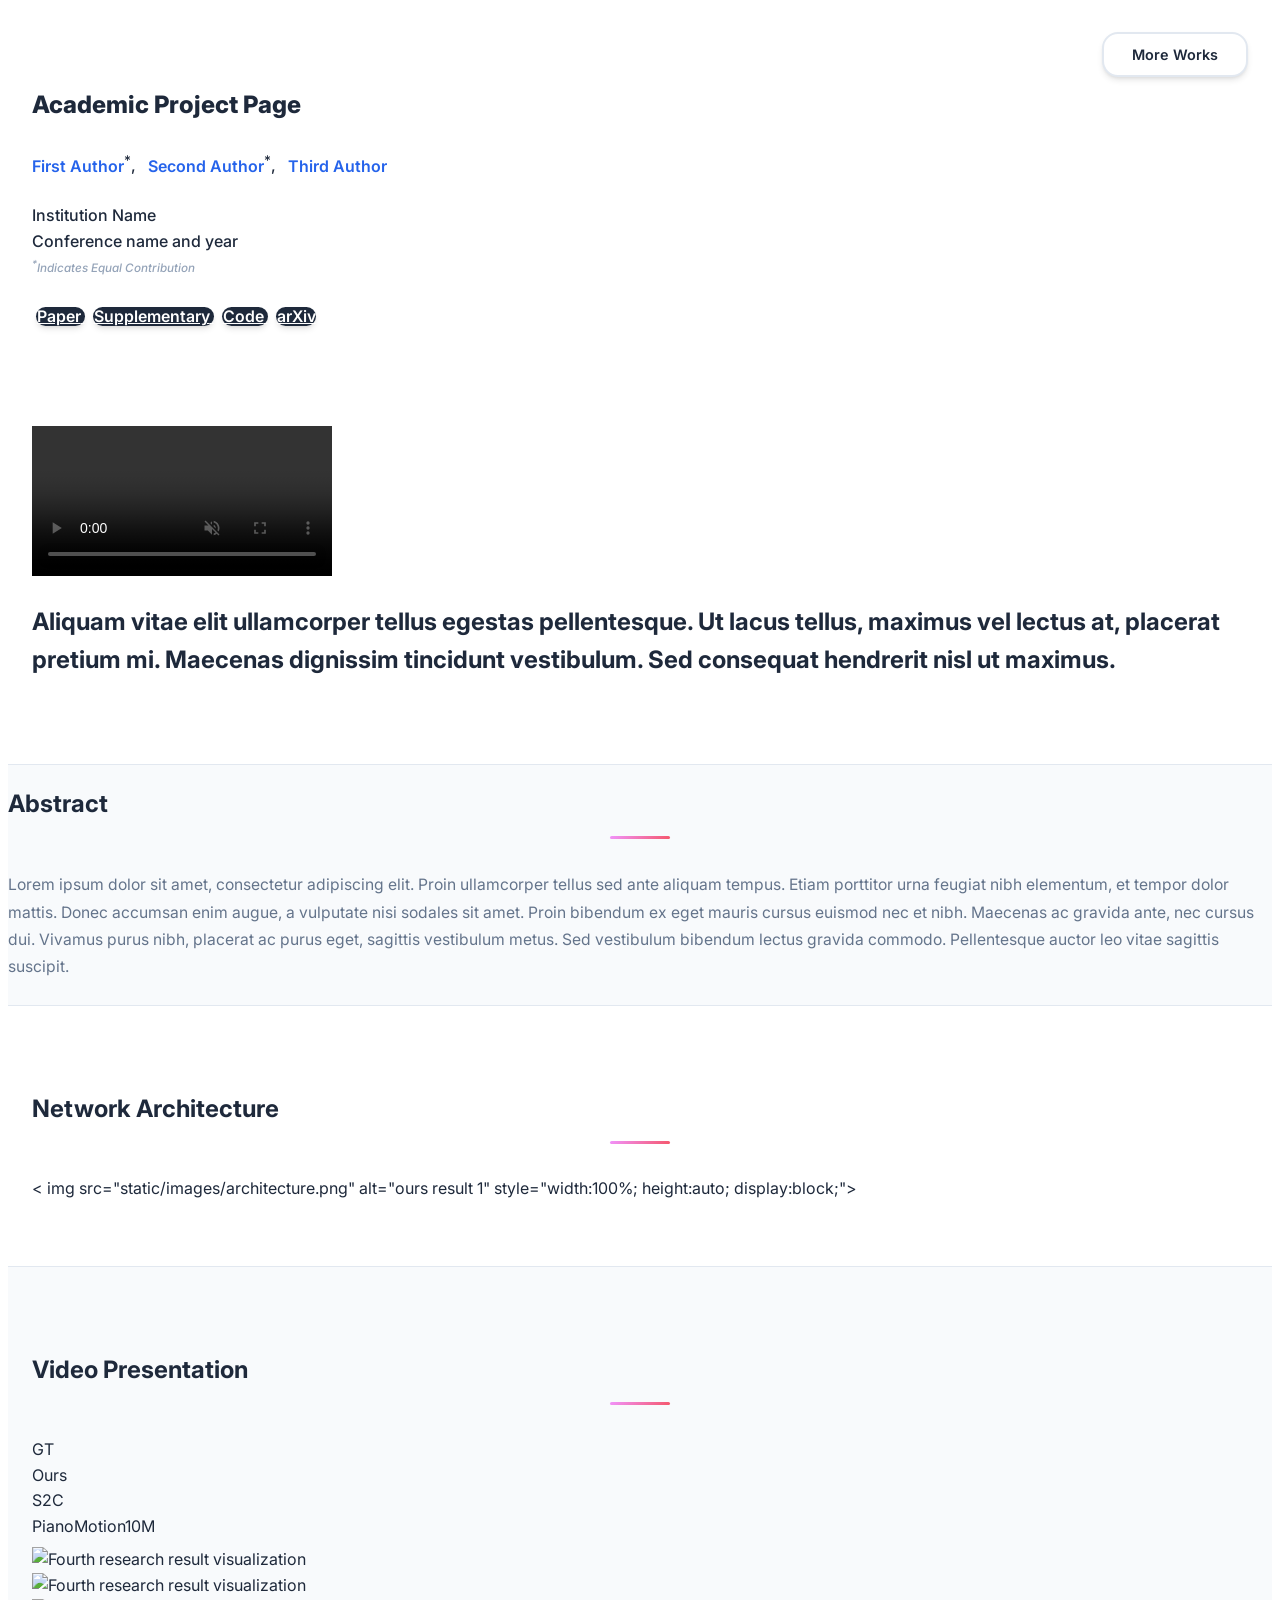
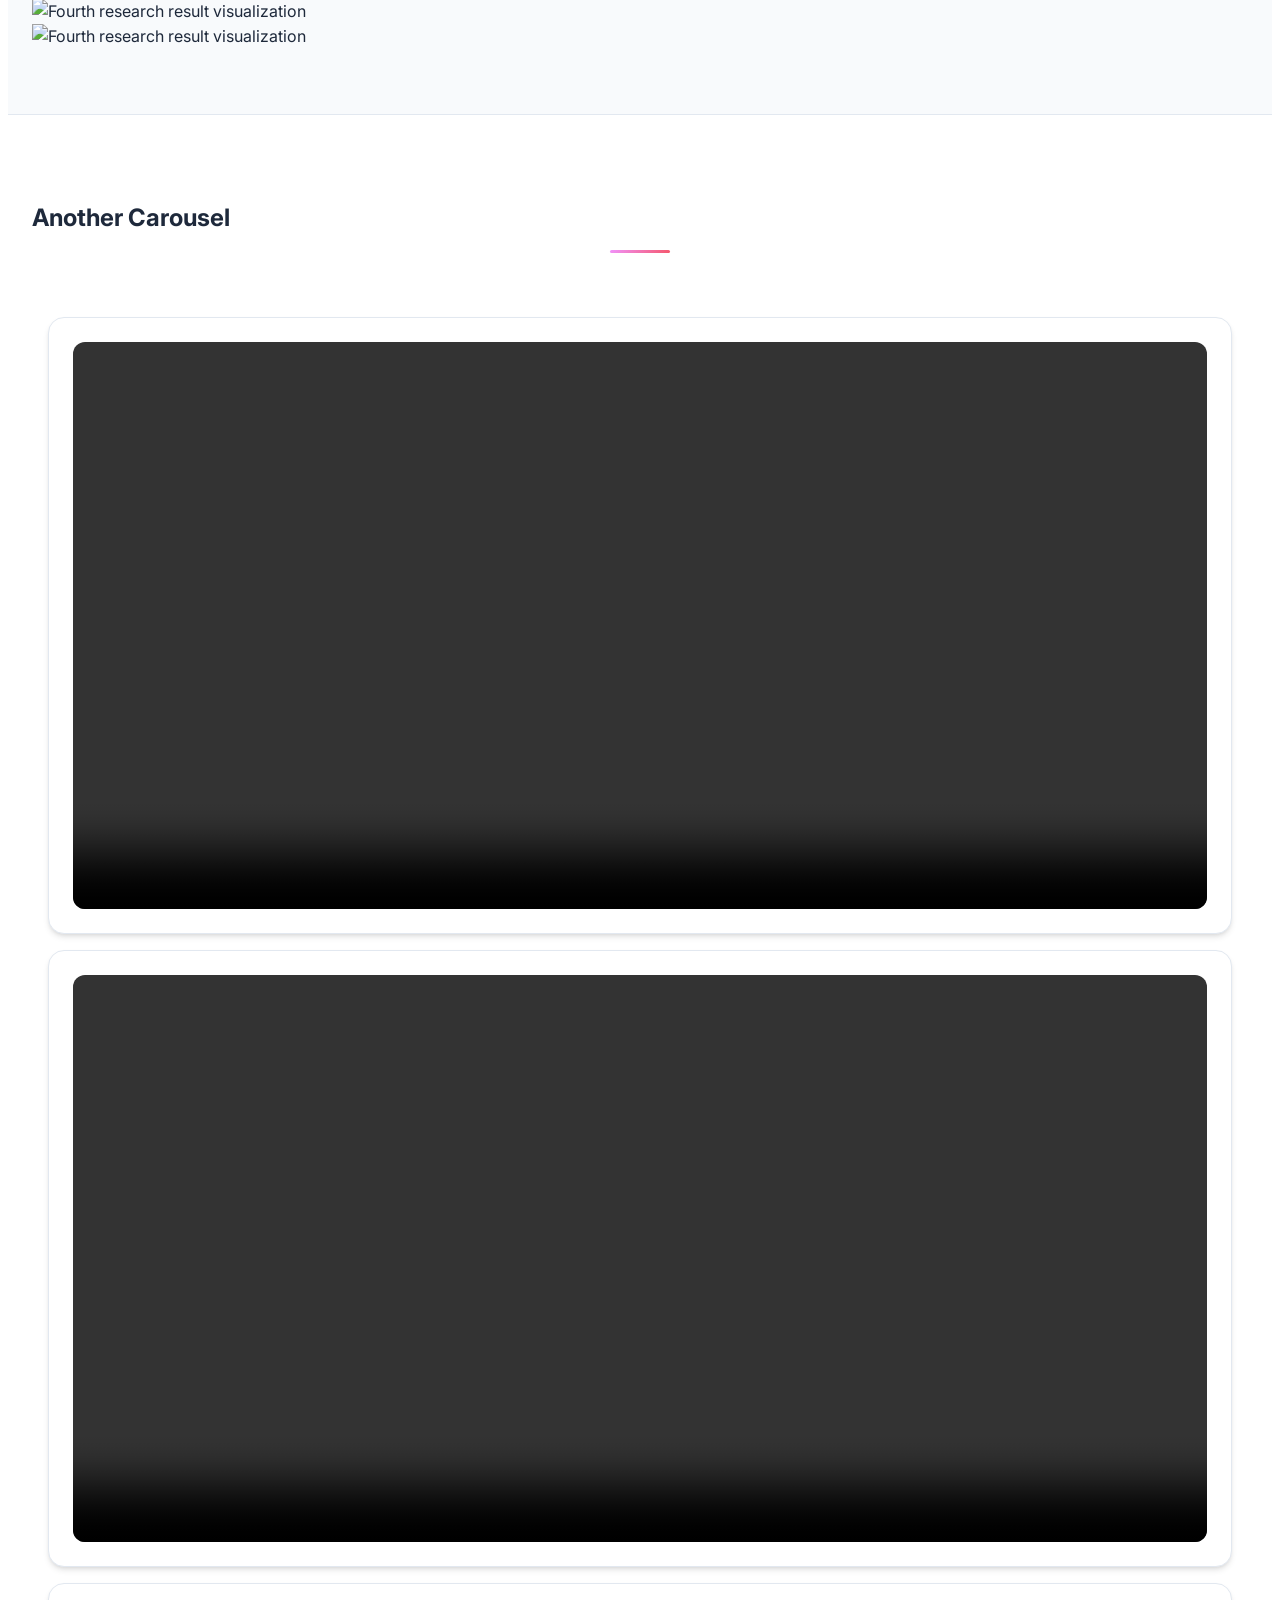
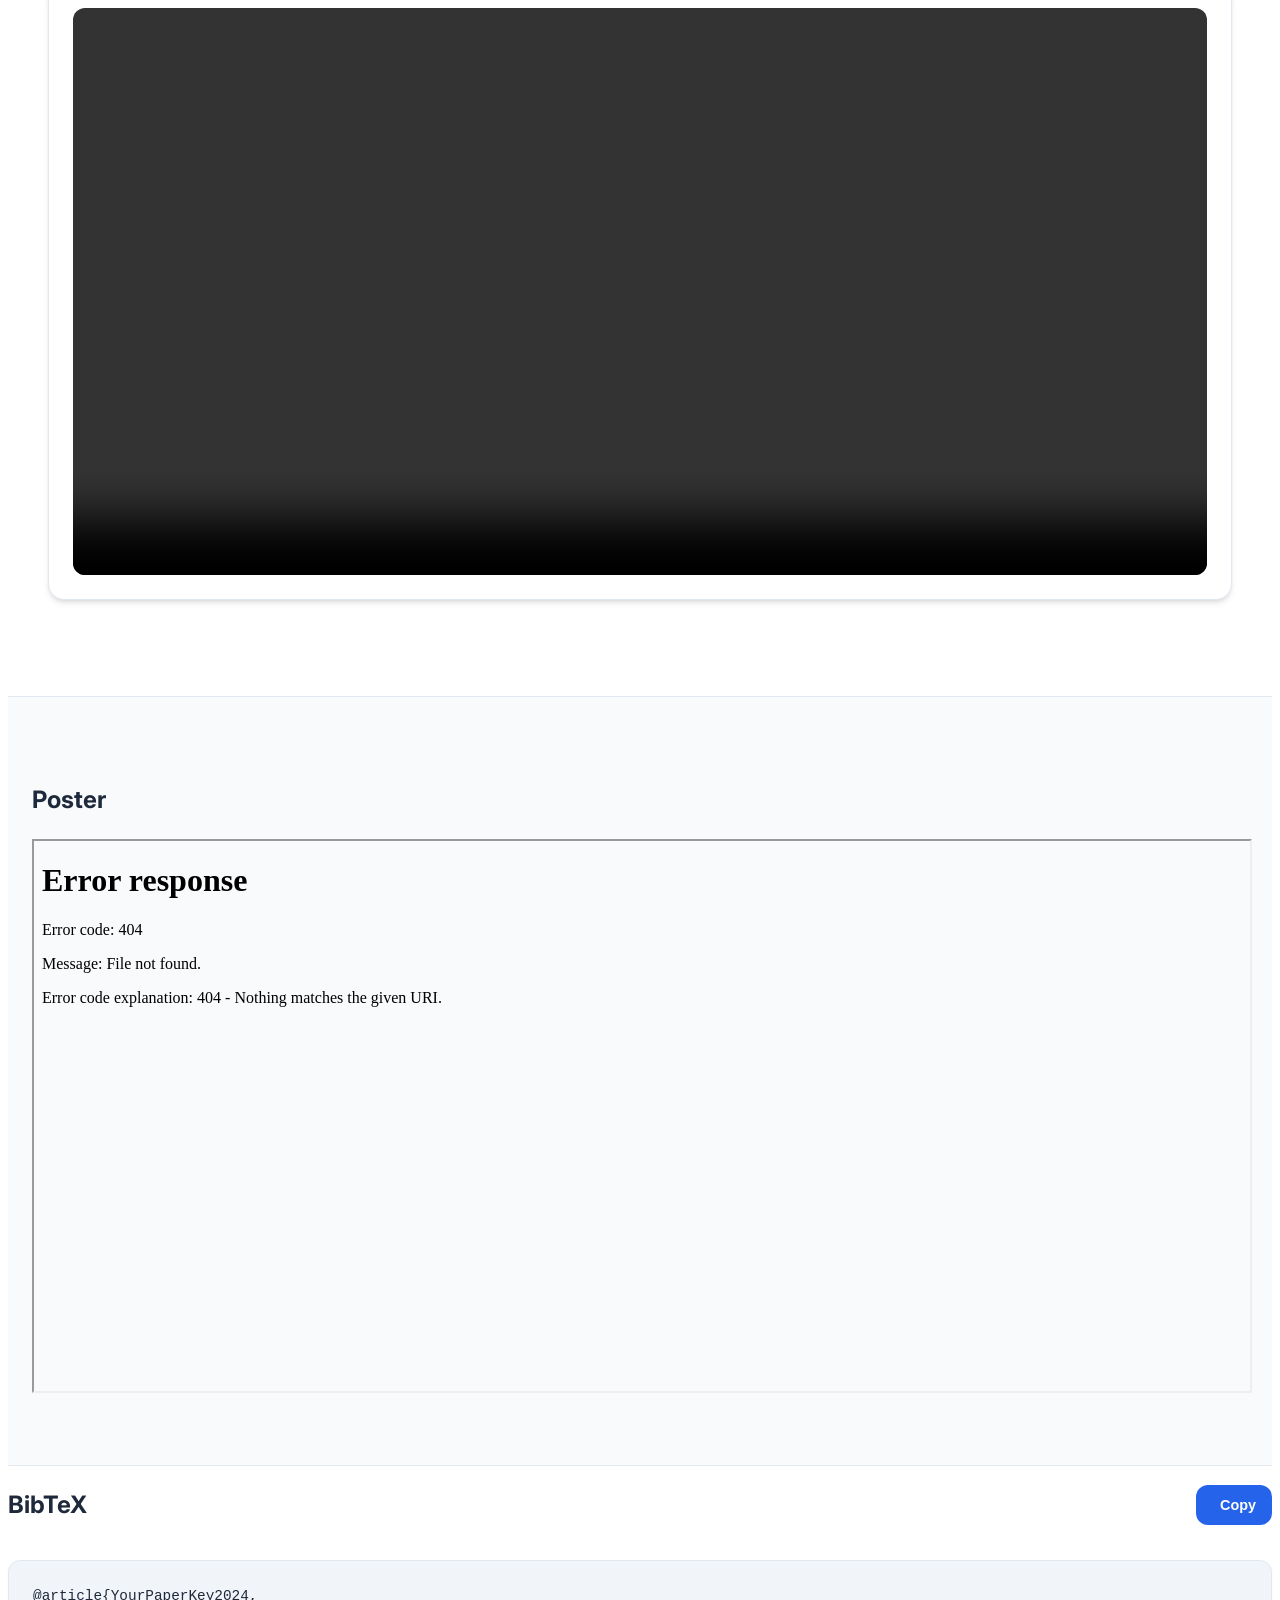
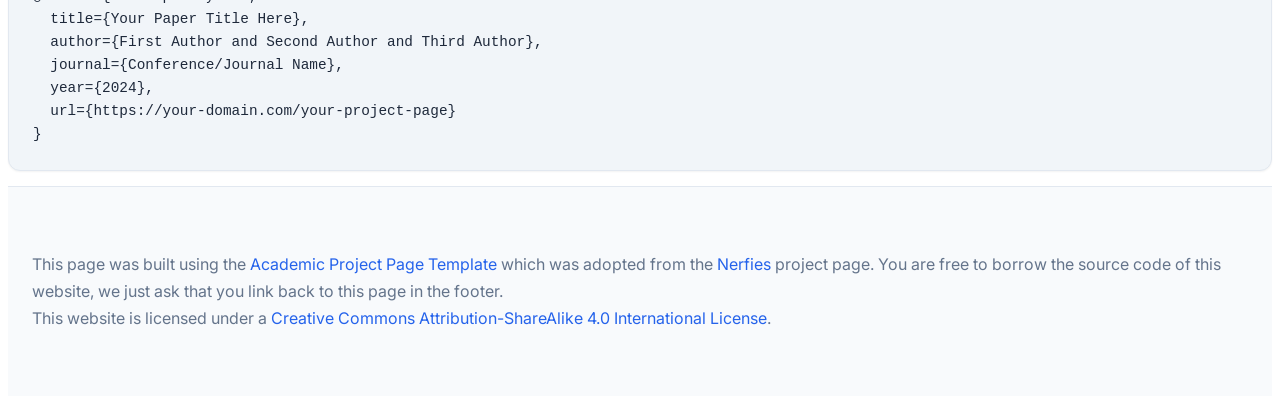
==== index copy.html @ cffd4f46 "first" ====
<!DOCTYPE html>
<html lang="en">
<head>
  <meta charset="utf-8">
  <meta name="viewport" content="width=device-width, initial-scale=1">
  
  <!-- Primary Meta Tags -->
  <!-- TODO: Replace with your paper title and author names -->
  <meta name="title" content="PAPER_TITLE - AUTHOR_NAMES">
  <!-- TODO: Write a compelling 150-160 character description of your research -->
  <meta name="description" content="BRIEF_DESCRIPTION_OF_YOUR_RESEARCH_CONTRIBUTION_AND_FINDINGS">
  <!-- TODO: Add 5-10 relevant keywords for your research area -->
  <meta name="keywords" content="KEYWORD1, KEYWORD2, KEYWORD3, machine learning, computer vision, AI">
  <!-- TODO: List all authors -->
  <meta name="author" content="FIRST_AUTHOR_NAME, SECOND_AUTHOR_NAME">
  <meta name="robots" content="index, follow">
  <meta name="language" content="English">
  
  <!-- Open Graph / Facebook -->
  <meta property="og:type" content="article">
  <!-- TODO: Replace with your institution or lab name -->
  <meta property="og:site_name" content="INSTITUTION_OR_LAB_NAME">
  <!-- TODO: Same as paper title above -->
  <meta property="og:title" content="PAPER_TITLE">
  <!-- TODO: Same as description above -->
  <meta property="og:description" content="BRIEF_DESCRIPTION_OF_YOUR_RESEARCH_CONTRIBUTION_AND_FINDINGS">
  <!-- TODO: Replace with your actual website URL -->
  <meta property="og:url" content="https://YOUR_DOMAIN.com/YOUR_PROJECT_PAGE">
  <!-- TODO: Create a 1200x630px preview image and update path -->
  <meta property="og:image" content="https://YOUR_DOMAIN.com/static/images/social_preview.png">
  <meta property="og:image:width" content="1200">
  <meta property="og:image:height" content="630">
  <meta property="og:image:alt" content="PAPER_TITLE - Research Preview">
  <meta property="article:published_time" content="2024-01-01T00:00:00.000Z">
  <meta property="article:author" content="FIRST_AUTHOR_NAME">
  <meta property="article:section" content="Research">
  <meta property="article:tag" content="KEYWORD1">
  <meta property="article:tag" content="KEYWORD2">

  <!-- Twitter -->
  <meta name="twitter:card" content="summary_large_image">
  <!-- TODO: Replace with your lab/institution Twitter handle -->
  <meta name="twitter:site" content="@YOUR_TWITTER_HANDLE">
  <!-- TODO: Replace with first author's Twitter handle -->
  <meta name="twitter:creator" content="@AUTHOR_TWITTER_HANDLE">
  <!-- TODO: Same as paper title above -->
  <meta name="twitter:title" content="PAPER_TITLE">
  <!-- TODO: Same as description above -->
  <meta name="twitter:description" content="BRIEF_DESCRIPTION_OF_YOUR_RESEARCH_CONTRIBUTION_AND_FINDINGS">
  <!-- TODO: Same as social preview image above -->
  <meta name="twitter:image" content="https://YOUR_DOMAIN.com/static/images/social_preview.png">
  <meta name="twitter:image:alt" content="PAPER_TITLE - Research Preview">

  <!-- Academic/Research Specific -->
  <meta name="citation_title" content="PAPER_TITLE">
  <meta name="citation_author" content="FIRST_AUTHOR_LAST, FIRST_AUTHOR_FIRST">
  <meta name="citation_author" content="SECOND_AUTHOR_LAST, SECOND_AUTHOR_FIRST">
  <meta name="citation_publication_date" content="2024">
  <meta name="citation_conference_title" content="CONFERENCE_NAME">
  <meta name="citation_pdf_url" content="https://YOUR_DOMAIN.com/static/pdfs/paper.pdf">
  
  <!-- Additional SEO -->
  <meta name="theme-color" content="#2563eb">
  <meta name="msapplication-TileColor" content="#2563eb">
  <meta name="apple-mobile-web-app-capable" content="yes">
  <meta name="apple-mobile-web-app-status-bar-style" content="default">
  
  <!-- Preconnect for performance -->
  <link rel="preconnect" href="https://fonts.googleapis.com">
  <link rel="preconnect" href="https://fonts.gstatic.com" crossorigin>
  <link rel="preconnect" href="https://ajax.googleapis.com">
  <link rel="preconnect" href="https://documentcloud.adobe.com">
  <link rel="preconnect" href="https://cdn.jsdelivr.net">


  <!-- TODO: Replace with your paper title and authors -->
  <title>PAPER_TITLE - AUTHOR_NAMES | Academic Research</title>
  
  <!-- Favicon and App Icons -->
  <link rel="icon" type="image/x-icon" href="static/images/favicon.ico">
  <link rel="apple-touch-icon" href="static/images/favicon.ico">
  
  <!-- Critical CSS - Load synchronously -->
  <link rel="stylesheet" href="static/css/bulma.min.css">
  <link rel="stylesheet" href="static/css/index.css">
  
  <!-- Non-critical CSS - Load asynchronously -->
  <link rel="preload" href="static/css/bulma-carousel.min.css" as="style" onload="this.onload=null;this.rel='stylesheet'">
  <link rel="preload" href="static/css/bulma-slider.min.css" as="style" onload="this.onload=null;this.rel='stylesheet'">
  <link rel="preload" href="static/css/fontawesome.all.min.css" as="style" onload="this.onload=null;this.rel='stylesheet'">
  <link rel="preload" href="https://cdn.jsdelivr.net/gh/jpswalsh/academicons@1/css/academicons.min.css" as="style" onload="this.onload=null;this.rel='stylesheet'">
  
  <!-- Fallback for browsers that don't support preload -->
  <noscript>
    <link rel="stylesheet" href="static/css/bulma-carousel.min.css">
    <link rel="stylesheet" href="static/css/bulma-slider.min.css">
    <link rel="stylesheet" href="static/css/fontawesome.all.min.css">
    <link rel="stylesheet" href="https://cdn.jsdelivr.net/gh/jpswalsh/academicons@1/css/academicons.min.css">
  </noscript>
  
  <!-- Fonts - Optimized loading -->
  <link href="https://fonts.googleapis.com/css2?family=Inter:wght@400;500;600;700;800&display=swap" rel="stylesheet">
  
  <!-- Defer non-critical JavaScript -->
  <script defer src="https://ajax.googleapis.com/ajax/libs/jquery/3.5.1/jquery.min.js"></script>
  <script defer src="https://documentcloud.adobe.com/view-sdk/main.js"></script>
  <script defer src="static/js/fontawesome.all.min.js"></script>
  <script defer src="static/js/bulma-carousel.min.js"></script>
  <script defer src="static/js/bulma-slider.min.js"></script>
  <script defer src="static/js/index.js"></script>
  
  <!-- Structured Data for Academic Papers -->
  <script type="application/ld+json">
  {
    "@context": "https://schema.org",
    "@type": "ScholarlyArticle",
    "headline": "PAPER_TITLE",
    "description": "BRIEF_DESCRIPTION_OF_YOUR_RESEARCH_CONTRIBUTION_AND_FINDINGS",
    "author": [
      {
        "@type": "Person",
        "name": "FIRST_AUTHOR_NAME",
        "affiliation": {
          "@type": "Organization",
          "name": "INSTITUTION_NAME"
        }
      },
      {
        "@type": "Person",
        "name": "SECOND_AUTHOR_NAME",
        "affiliation": {
          "@type": "Organization",
          "name": "INSTITUTION_NAME"
        }
      }
    ],
    "datePublished": "2024-01-01",
    "publisher": {
      "@type": "Organization",
      "name": "CONFERENCE_OR_JOURNAL_NAME"
    },
    "url": "https://YOUR_DOMAIN.com/YOUR_PROJECT_PAGE",
    "image": "https://YOUR_DOMAIN.com/static/images/social_preview.png",
    "keywords": ["KEYWORD1", "KEYWORD2", "KEYWORD3", "machine learning", "computer vision"],
    "abstract": "FULL_ABSTRACT_TEXT_HERE",
    "citation": "BIBTEX_CITATION_HERE",
    "isAccessibleForFree": true,
    "license": "https://creativecommons.org/licenses/by/4.0/",
    "mainEntity": {
      "@type": "WebPage",
      "@id": "https://YOUR_DOMAIN.com/YOUR_PROJECT_PAGE"
    },
    "about": [
      {
        "@type": "Thing",
        "name": "RESEARCH_AREA_1"
      },
      {
        "@type": "Thing", 
        "name": "RESEARCH_AREA_2"
      }
    ]
  }
  </script>
  
  <!-- Website/Organization Structured Data -->
  <script type="application/ld+json">
  {
    "@context": "https://schema.org",
    "@type": "Organization",
    "name": "INSTITUTION_OR_LAB_NAME",
    "url": "https://YOUR_INSTITUTION_WEBSITE.com",
    "logo": "https://YOUR_DOMAIN.com/static/images/favicon.ico",
    "sameAs": [
      "https://twitter.com/YOUR_TWITTER_HANDLE",
      "https://github.com/YOUR_GITHUB_USERNAME"
    ]
  }
  </script>
</head>
<body>


  <!-- Scroll to Top Button -->
  <button class="scroll-to-top" onclick="scrollToTop()" title="Scroll to top" aria-label="Scroll to top">
    <i class="fas fa-chevron-up"></i>
  </button>

  <!-- More Works Dropdown -->
  <div class="more-works-container">
    <button class="more-works-btn" onclick="toggleMoreWorks()" title="View More Works from Our Lab">
      <i class="fas fa-flask"></i>
      More Works
      <i class="fas fa-chevron-down dropdown-arrow"></i>
    </button>
    <div class="more-works-dropdown" id="moreWorksDropdown">
      <div class="dropdown-header">
        <h4>More Works from Our Lab</h4>
        <button class="close-btn" onclick="toggleMoreWorks()">
          <i class="fas fa-times"></i>
        </button>
      </div>
      <div class="works-list">
        <!-- TODO: Replace with your lab's related works -->
        <a href="https://arxiv.org/abs/PAPER_ID_1" class="work-item" target="_blank">
          <div class="work-info">
            <!-- TODO: Replace with actual paper title -->
            <h5>Paper Title 1</h5>
            <!-- TODO: Replace with brief description -->
            <p>Brief description of the work and its main contribution.</p>
            <!-- TODO: Replace with venue and year -->
            <span class="work-venue">Conference/Journal 2024</span>
          </div>
          <i class="fas fa-external-link-alt"></i>
        </a>
        <!-- TODO: Add more related works or remove extra items -->
        <a href="https://arxiv.org/abs/PAPER_ID_2" class="work-item" target="_blank">
          <div class="work-info">
            <h5>Paper Title 2</h5>
            <p>Brief description of the work and its main contribution.</p>
            <span class="work-venue">Conference/Journal 2023</span>
          </div>
          <i class="fas fa-external-link-alt"></i>
        </a>
        <a href="https://arxiv.org/abs/PAPER_ID_3" class="work-item" target="_blank">
          <div class="work-info">
            <h5>Paper Title 3</h5>
            <p>Brief description of the work and its main contribution.</p>
            <span class="work-venue">Conference/Journal 2023</span>
          </div>
          <i class="fas fa-external-link-alt"></i>
        </a>
      </div>
    </div>
  </div>

  <main id="main-content">
  <section class="hero">
    <div class="hero-body">
      <div class="container is-max-desktop">
        <div class="columns is-centered">
          <div class="column has-text-centered">
            <!-- TODO: Replace with your paper title -->
            <h1 class="title is-1 publication-title">Academic Project Page</h1>
            <div class="is-size-5 publication-authors">
              <!-- TODO: Replace with your paper authors and their personal links -->
              <span class="author-block">
                <a href="FIRST AUTHOR PERSONAL LINK" target="_blank">First Author</a><sup>*</sup>,</span>
                <span class="author-block">
                  <a href="SECOND AUTHOR PERSONAL LINK" target="_blank">Second Author</a><sup>*</sup>,</span>
                  <span class="author-block">
                    <a href="THIRD AUTHOR PERSONAL LINK" target="_blank">Third Author</a>
                  </span>
                  </div>

                  <div class="is-size-5 publication-authors">
                    <!-- TODO: Replace with your institution and conference/journal info -->
                    <span class="author-block">Institution Name<br>Conference name and year</span>
                    <!-- TODO: Remove this line if no equal contribution -->
                    <span class="eql-cntrb"><small><br><sup>*</sup>Indicates Equal Contribution</small></span>
                  </div>

                  <div class="column has-text-centered">
                    <div class="publication-links">
                         <!-- TODO: Update with your arXiv paper ID -->
                      <span class="link-block">
                        <a href="https://arxiv.org/pdf/<ARXIV PAPER ID>.pdf" target="_blank"
                        class="external-link button is-normal is-rounded is-dark">
                        <span class="icon">
                          <i class="fas fa-file-pdf"></i>
                        </span>
                        <span>Paper</span>
                      </a>
                    </span>

                    <!-- TODO: Add your supplementary material PDF or remove this section -->
                    <span class="link-block">
                      <a href="static/pdfs/supplementary_material.pdf" target="_blank"
                      class="external-link button is-normal is-rounded is-dark">
                      <span class="icon">
                        <i class="fas fa-file-pdf"></i>
                      </span>
                      <span>Supplementary</span>
                    </a>
                  </span>

                  <!-- TODO: Replace with your GitHub repository URL -->
                  <span class="link-block">
                    <a href="https://github.com/YOUR REPO HERE" target="_blank"
                    class="external-link button is-normal is-rounded is-dark">
                    <span class="icon">
                      <i class="fab fa-github"></i>
                    </span>
                    <span>Code</span>
                  </a>
                </span>

                <!-- TODO: Update with your arXiv paper ID -->
                <span class="link-block">
                  <a href="https://arxiv.org/abs/<ARXIV PAPER ID>" target="_blank"
                  class="external-link button is-normal is-rounded is-dark">
                  <span class="icon">
                    <i class="ai ai-arxiv"></i>
                  </span>
                  <span>arXiv</span>
                </a>
              </span>
            </div>
          </div>
        </div>
      </div>
    </div>
  </div>
</section>


<!-- Teaser video-->
<section class="hero teaser">
  <div class="container is-max-desktop">
    <div class="hero-body">
      <!-- TODO: Replace with your teaser video -->
      <video poster="" id="tree" autoplay controls muted loop height="100%" preload="metadata">
        <!-- TODO: Add your video file path here -->
        <source src="static/videos/banner_video.mp4" type="video/mp4">
      </video>
      <!-- TODO: Replace with your video description -->
      <h2 class="subtitle has-text-centered">
        Aliquam vitae elit ullamcorper tellus egestas pellentesque. Ut lacus tellus, maximus vel lectus at, placerat pretium mi. Maecenas dignissim tincidunt vestibulum. Sed consequat hendrerit nisl ut maximus. 
      </h2>
    </div>
  </div>
</section>
<!-- End teaser video -->

<!-- Paper abstract -->
<section class="section hero is-light">
  <div class="container is-max-desktop">
    <div class="columns is-centered has-text-centered">
      <div class="column is-four-fifths">
        <h2 class="title is-3">Abstract</h2>
        <div class="content has-text-justified">
          <!-- TODO: Replace with your paper abstract -->
          <p>
            Lorem ipsum dolor sit amet, consectetur adipiscing elit. Proin ullamcorper tellus sed ante aliquam tempus. Etiam porttitor urna feugiat nibh elementum, et tempor dolor mattis. Donec accumsan enim augue, a vulputate nisi sodales sit amet. Proin bibendum ex eget mauris cursus euismod nec et nibh. Maecenas ac gravida ante, nec cursus dui. Vivamus purus nibh, placerat ac purus eget, sagittis vestibulum metus. Sed vestibulum bibendum lectus gravida commodo. Pellentesque auctor leo vitae sagittis suscipit.
          </p>
        </div>
      </div>
    </div>
  </div>
</section>
<!-- End paper abstract -->

<section class="hero is-small">
  <div class="hero-body">
    <div class="container">
      <h2 class="title is-3">Network Architecture</h2>
      <!-- TODO: Replace with your teaser video -->
      < img src="static/images/architecture.png" alt="ours result 1" style="width:100%; height:auto; display:block;">
      <!-- TODO: Replace with your video description -->
    </div>
  </div>
</section>






<!-- Youtube video -->
<section class="hero is-small is-light">
  <div class="hero-body">
    <div class="container">
      <!-- Paper video. -->
      <h2 class="title is-3">Video Presentation</h2>
      <!-- 列标题行（位于视频网格上方） -->
      <div class="columns" style="margin-bottom: 0.5rem;">
        <div class="column is-3 has-text-centered has-text-weight-bold">GT</div>
        <div class="column is-3 has-text-centered has-text-weight-bold">Ours</div>
        <div class="column is-3 has-text-centered has-text-weight-bold">S2C</div>
        <div class="column is-3 has-text-centered has-text-weight-bold">PianoMotion10M</div>
      </div>

      <!-- 视频网格：is-multiline 允许换行，每个 column is-3 占据 25% 宽度 -->
      <div class="columns is-multiline">
        <!-- 第一行视频 -->
        <div class="column is-3">
          <div class="item">
            <img src="static/images/carousel4.jpg" alt="Fourth research result visualization" loading="lazy"/>
            </video>
          </div>
        </div>
        <div class="column is-3">
          <div class="item">
            <img src="static/images/carousel4.jpg" alt="Fourth research result visualization" loading="lazy"/>
          </div>
        </div>
        <div class="column is-3">
          <div class="item">
            <img src="static/images/carousel4.jpg" alt="Fourth research result visualization" loading="lazy"/>
          </div>
        </div>
        <div class="column is-3">
          <div class="item">
            <img src="static/images/carousel4.jpg" alt="Fourth research result visualization" loading="lazy"/>
          </div>
        </div>
    </div>
  </div>
</section>
<!-- End youtube video -->


<!-- Video carousel -->
<section class="hero is-small">
  <div class="hero-body">
    <div class="container">
      <h2 class="title is-3">Another Carousel</h2>
      <div id="results-carousel" class="carousel results-carousel">
        <div class="item item-video1">
          <!-- TODO: Add poster image for better preview -->
          <video poster="" id="video1" controls muted loop height="100%" preload="metadata">
            <!-- Your video file here -->
            <source src="static/videos/carousel1.mp4" type="video/mp4">
          </video>
        </div>
        <div class="item item-video2">
          <!-- TODO: Add poster image for better preview -->
          <video poster="" id="video2" controls muted loop height="100%" preload="metadata">
            <!-- Your video file here -->
            <source src="static/videos/carousel2.mp4" type="video/mp4">
          </video>
        </div>
        <div class="item item-video3">
          <!-- TODO: Add poster image for better preview -->
          <video poster="" id="video3" controls muted loop height="100%" preload="metadata">
            <!-- Your video file here -->
            <source src="static/videos/carousel3.mp4" type="video/mp4">
          </video>
        </div>
      </div>
    </div>
  </div>
</section>
<!-- End video carousel -->






<!-- Paper poster -->
<section class="hero is-small is-light">
  <div class="hero-body">
    <div class="container">
      <h2 class="title">Poster</h2>

      <!-- TODO: Replace with your poster PDF -->
      <iframe  src="static/pdfs/sample.pdf" width="100%" height="550">
          </iframe>
        
      </div>
    </div>
  </section>
<!--End paper poster -->



<!--BibTex citation -->
  <section class="section" id="BibTeX">
    <div class="container is-max-desktop content">
      <div class="bibtex-header">
        <h2 class="title">BibTeX</h2>
        <button class="copy-bibtex-btn" onclick="copyBibTeX()" title="Copy BibTeX to clipboard">
          <i class="fas fa-copy"></i>
          <span class="copy-text">Copy</span>
        </button>
      </div>
      <pre id="bibtex-code"><code>@article{YourPaperKey2024,
  title={Your Paper Title Here},
  author={First Author and Second Author and Third Author},
  journal={Conference/Journal Name},
  year={2024},
  url={https://your-domain.com/your-project-page}
}</code></pre>
    </div>
</section>
<!--End BibTex citation -->


  <footer class="footer">
  <div class="container">
    <div class="columns is-centered">
      <div class="column is-8">
        <div class="content">

          <p>
            This page was built using the <a href="https://github.com/eliahuhorwitz/Academic-project-page-template" target="_blank">Academic Project Page Template</a> which was adopted from the <a href="https://nerfies.github.io" target="_blank">Nerfies</a> project page.
            You are free to borrow the source code of this website, we just ask that you link back to this page in the footer. <br> This website is licensed under a <a rel="license"  href="http://creativecommons.org/licenses/by-sa/4.0/" target="_blank">Creative
            Commons Attribution-ShareAlike 4.0 International License</a>.
          </p>

        </div>
      </div>
    </div>
  </div>
</footer>

<!-- Statcounter tracking code -->
  
<!-- You can add a tracker to track page visits by creating an account at statcounter.com -->

    <!-- End of Statcounter Code -->

  </body>
  </html>
---- static/css/index.css ----
/* Modern CSS Variables for consistent theming */
:root {
  --primary-color: #2563eb;
  --primary-hover: #1d4ed8;
  --secondary-color: #64748b;
  --accent-color: #0ea5e9;
  --text-primary: #1e293b;
  --text-secondary: #64748b;
  --text-light: #94a3b8;
  --background-primary: #ffffff;
  --background-secondary: #f8fafc;
  --background-accent: #f1f5f9;
  --border-color: #e2e8f0;
  --shadow-sm: 0 1px 2px 0 rgb(0 0 0 / 0.05);
  --shadow-md: 0 4px 6px -1px rgb(0 0 0 / 0.1), 0 2px 4px -2px rgb(0 0 0 / 0.1);
  --shadow-lg: 0 10px 15px -3px rgb(0 0 0 / 0.1), 0 4px 6px -4px rgb(0 0 0 / 0.1);
  --shadow-xl: 0 20px 25px -5px rgb(0 0 0 / 0.1), 0 8px 10px -6px rgb(0 0 0 / 0.1);
  --gradient-primary: linear-gradient(135deg, #667eea 0%, #764ba2 100%);
  --gradient-accent: linear-gradient(135deg, #f093fb 0%, #f5576c 100%);
  --gradient-subtle: linear-gradient(135deg, #ffecd2 0%, #fcb69f 100%);
  --border-radius: 12px;
  --border-radius-lg: 16px;
  --transition: all 0.3s cubic-bezier(0.4, 0, 0.2, 1);
}

/* Smooth scrolling for better UX */
html {
  scroll-behavior: smooth;
}

body {
  font-family: 'Inter', 'Segoe UI', -apple-system, BlinkMacSystemFont, sans-serif;
  color: var(--text-primary);
  line-height: 1.6;
  font-size: 16px;
  background-color: var(--background-primary);
  -webkit-font-smoothing: antialiased;
  -moz-osx-font-smoothing: grayscale;
}


/* Modern Button Styles */
.button {
  border-radius: var(--border-radius) !important;
  font-weight: 600 !important;
  transition: var(--transition) !important;
  border: 2px solid transparent !important;
  position: relative;
  overflow: hidden;
}

.button.is-dark {
  background: var(--text-primary) !important;
  border: none !important;
  color: white !important;
  box-shadow: var(--shadow-md);
}

.button.is-dark:hover {
  transform: translateY(-2px);
  box-shadow: var(--shadow-lg);
  background: var(--primary-color) !important;
}

.button.is-dark:active {
  transform: translateY(0);
  box-shadow: var(--shadow-md);
}

.footer .icon-link {
    font-size: 25px;
    color: var(--text-secondary);
    transition: var(--transition);
}

.footer .icon-link:hover {
    color: var(--primary-color);
    transform: translateY(-2px);
}

.link-block a {
    margin: 8px 4px;
}

.dnerf {
  font-variant: small-caps;
}


/* Hero Section Modernization */
.hero {
  position: relative;
  overflow: hidden;
}

.hero.is-light {
  background: var(--background-secondary);
  border-top: 1px solid var(--border-color);
  border-bottom: 1px solid var(--border-color);
}

.hero-body {
  padding: 4rem 1.5rem;
}

.teaser .hero-body {
  padding-top: 2rem;
  padding-bottom: 4rem;
}

.teaser {
  font-family: 'Inter', sans-serif;
}


/* Publication Content Styling */
.publication-title {
    font-family: 'Inter', sans-serif !important;
    font-weight: 800 !important;
    color: var(--text-primary) !important;
    margin-bottom: 2rem !important;
    line-height: 1.1 !important;
}

.publication-banner {
  max-height: 70vh;
  border-radius: var(--border-radius-lg);
  overflow: hidden;
  box-shadow: var(--shadow-xl);
  margin: 2rem 0;
}

.publication-banner video {
  position: relative;
  left: auto;
  top: auto;
  transform: none;
  object-fit: cover;
  width: 100%;
  height: 100%;
  border-radius: var(--border-radius-lg);
}

.publication-header .hero-body {
  padding: 6rem 1.5rem 4rem;
}

.publication-authors {
    font-family: 'Inter', sans-serif !important;
    font-weight: 500;
    margin-bottom: 1.5rem;
}

.publication-venue {
    color: var(--text-secondary);
    width: fit-content;
    font-weight: 600;
    background: var(--background-accent);
    padding: 0.5rem 1rem;
    border-radius: var(--border-radius);
    margin-top: 1rem;
    display: inline-block;
}

.publication-awards {
    color: #ef4444;
    width: fit-content;
    font-weight: 700;
    background: linear-gradient(135deg, #fef2f2, #fee2e2);
    padding: 0.5rem 1rem;
    border-radius: var(--border-radius);
    border-left: 4px solid #ef4444;
    margin-top: 1rem;
}

.publication-authors a {
   color: var(--primary-color) !important;
   text-decoration: none;
   font-weight: 600;
   transition: var(--transition);
   position: relative;
}

.publication-authors a::after {
    content: '';
    position: absolute;
    width: 0;
    height: 2px;
    bottom: -2px;
    left: 0;
    background: var(--gradient-accent);
    transition: var(--transition);
}

.publication-authors a:hover::after {
    width: 100%;
}

.publication-authors a:hover {
    color: var(--primary-hover) !important;
}

.author-block {
  display: inline-block;
  margin-right: 0.5rem;
}

.publication-banner img {
  border-radius: var(--border-radius-lg);
  box-shadow: var(--shadow-lg);
  transition: var(--transition);
}

.publication-banner img:hover {
  transform: scale(1.02);
  box-shadow: var(--shadow-xl);
}

/* Modern Video and Carousel Styling */
.publication-video {
    position: relative;
    width: 100%;
    height: 0;
    padding-bottom: 56.25%;
    overflow: hidden;
    border-radius: var(--border-radius-lg) !important;
    box-shadow: var(--shadow-xl);
    transition: var(--transition);
}

.publication-video:hover {
    transform: translateY(-4px);
    box-shadow: var(--shadow-xl);
}

.publication-video iframe {
    position: absolute;
    top: 0;
    left: 0;
    width: 100%;
    height: 100%;
    border-radius: var(--border-radius-lg);
}

.publication-body img {
  border-radius: var(--border-radius);
  box-shadow: var(--shadow-md);
  transition: var(--transition);
}

.publication-body img:hover {
  transform: translateY(-2px);
  box-shadow: var(--shadow-lg);
}

.results-carousel {
  overflow: hidden;
  padding: 1rem 0;
}

.results-carousel .item {
  margin: 1rem;
  overflow: hidden;
  padding: 1.5rem;
  font-size: 0;
  background: var(--background-primary);
  border-radius: var(--border-radius-lg);
  box-shadow: var(--shadow-md);
  transition: var(--transition);
  border: 1px solid var(--border-color);
}

.results-carousel .item:hover {
  transform: translateY(-4px);
  box-shadow: var(--shadow-lg);
}

.results-carousel .item img,
.results-carousel video {
  margin: 0;
  border-radius: var(--border-radius);
  width: 100%;
  height: auto;
}

.results-carousel .subtitle {
  font-size: 1rem !important;
  color: var(--text-secondary);
  margin-top: 1rem;
  font-weight: 500;
}

/* Pagination and Misc Improvements */
.slider-pagination .slider-page {
  background: var(--primary-color);
  border-radius: 50%;
  transition: var(--transition);
}

.slider-pagination .slider-page.is-active {
  background: var(--primary-hover);
  transform: scale(1.2);
}

.eql-cntrb { 
  font-size: 0.875rem;
  color: var(--text-light);
  font-style: italic;
}

/* Section Titles */
.title.is-3 {
  font-family: 'Inter', sans-serif !important;
  font-weight: 700 !important;
  color: var(--text-primary);
  margin-bottom: 2rem !important;
  position: relative;
  padding-bottom: 1rem;
}

.title.is-3::after {
  content: '';
  position: absolute;
  bottom: 0;
  left: 50%;
  transform: translateX(-50%);
  width: 60px;
  height: 3px;
  background: var(--gradient-accent);
  border-radius: 2px;
}

/* Content Improvements */
.content.has-text-justified {
  font-size: 1.1rem;
  line-height: 1.8;
  color: var(--text-secondary);
}

.content.has-text-justified p {
  margin-bottom: 1.5rem;
}

/* Abstract typography tuning */
.section.hero.is-light .content.has-text-justified {
  font-size: 0.98rem;
  line-height: 1.75;
}

/* Footer Improvements */
.footer {
  background: var(--background-secondary);
  border-top: 1px solid var(--border-color);
  padding: 3rem 1.5rem;
}

.footer .content {
  color: var(--text-secondary);
  line-height: 1.7;
}

.footer a {
  color: var(--primary-color);
  text-decoration: none;
  transition: var(--transition);
}

.footer a:hover {
  color: var(--primary-hover);
  text-decoration: underline;
}

/* BibTeX Styling */
pre {
  background: var(--background-accent) !important;
  border: 1px solid var(--border-color) !important;
  border-radius: var(--border-radius) !important;
  padding: 1.5rem !important;
  font-size: 0.9rem !important;
  overflow-x: auto;
  box-shadow: var(--shadow-sm);
}

code {
  background: var(--background-accent) !important;
  color: var(--text-primary) !important;
  font-family: 'SF Mono', 'Monaco', 'Cascadia Code', 'Roboto Mono', monospace !important;
}

/* BibTeX Section Improvements */
.bibtex-header {
  display: flex;
  justify-content: space-between;
  align-items: center;
  margin-bottom: 1rem;
}

.copy-bibtex-btn {
  background: var(--primary-color);
  color: white;
  border: none;
  border-radius: var(--border-radius);
  padding: 0.75rem 1rem;
  font-size: 0.9rem;
  font-weight: 600;
  cursor: pointer;
  transition: var(--transition);
  display: inline-flex;
  align-items: center;
  gap: 0.5rem;
}

.copy-bibtex-btn:hover {
  background: var(--primary-hover);
  transform: translateY(-2px);
  box-shadow: var(--shadow-md);
}

.copy-bibtex-btn.copied {
  background: #10b981;
}

.copy-bibtex-btn.copied .copy-text::after {
  content: "ied!";
}

/* Scroll to Top Button */
.scroll-to-top {
  position: fixed;
  bottom: 2rem;
  right: 2rem;
  width: 50px;
  height: 50px;
  background: var(--primary-color);
  color: white;
  border: none;
  border-radius: 50%;
  cursor: pointer;
  opacity: 0;
  visibility: hidden;
  transition: var(--transition);
  z-index: 999;
  display: flex;
  align-items: center;
  justify-content: center;
  font-size: 1.2rem;
  box-shadow: var(--shadow-lg);
}

.scroll-to-top:hover {
  background: var(--primary-hover);
  transform: translateY(-3px);
  box-shadow: var(--shadow-xl);
}

.scroll-to-top.visible {
  opacity: 1;
  visibility: visible;
}


/* More Works Dropdown */
.more-works-container {
  position: fixed;
  top: 2rem;
  right: 2rem;
  z-index: 1000;
}

.more-works-btn {
  background: var(--background-primary);
  color: var(--text-primary);
  border: 2px solid var(--border-color);
  border-radius: var(--border-radius-lg);
  padding: 0.75rem 1.25rem;
  font-weight: 600;
  font-size: 0.9rem;
  box-shadow: var(--shadow-md);
  transition: var(--transition);
  cursor: pointer;
  text-decoration: none;
  display: inline-flex;
  align-items: center;
  gap: 0.5rem;
  font-family: 'Inter', sans-serif;
}

.more-works-btn:hover {
  transform: translateY(-2px);
  box-shadow: var(--shadow-lg);
  background: var(--background-secondary);
  border-color: var(--primary-color);
}

.more-works-btn .dropdown-arrow {
  transition: var(--transition);
  font-size: 0.8rem;
}

.more-works-btn.active .dropdown-arrow {
  transform: rotate(180deg);
}

.more-works-dropdown {
  position: absolute;
  top: calc(100% + 0.5rem);
  right: 0;
  width: 400px;
  max-width: 90vw;
  background: var(--background-primary);
  border: 1px solid var(--border-color);
  border-radius: var(--border-radius-lg);
  box-shadow: var(--shadow-xl);
  opacity: 0;
  visibility: hidden;
  transform: translateY(-10px);
  transition: var(--transition);
  max-height: 70vh;
  overflow-y: auto;
}

.more-works-dropdown.show {
  opacity: 1;
  visibility: visible;
  transform: translateY(0);
}

.dropdown-header {
  display: flex;
  justify-content: space-between;
  align-items: center;
  padding: 1.5rem 1.5rem 1rem;
  border-bottom: 1px solid var(--border-color);
}

.dropdown-header h4 {
  margin: 0;
  font-size: 1.1rem;
  font-weight: 700;
  color: var(--text-primary);
}

.close-btn {
  background: none;
  border: none;
  color: var(--text-secondary);
  cursor: pointer;
  padding: 0.5rem;
  border-radius: var(--border-radius);
  transition: var(--transition);
}

.close-btn:hover {
  background: var(--background-accent);
  color: var(--text-primary);
}

.works-list {
  padding: 1rem;
}

.work-item {
  display: flex;
  align-items: flex-start;
  justify-content: space-between;
  padding: 1rem;
  border-radius: var(--border-radius);
  text-decoration: none;
  color: inherit;
  transition: var(--transition);
  margin-bottom: 0.5rem;
}

.work-item:hover {
  background: var(--background-accent);
  transform: translateX(4px);
}

.work-info h5 {
  margin: 0 0 0.5rem 0;
  font-size: 1rem;
  font-weight: 500;
  color: var(--text-primary);
}

.work-info p {
  margin: 0 0 0.5rem 0;
  font-size: 0.9rem;
  color: var(--text-secondary);
  line-height: 1.4;
}

.work-venue {
  font-size: 0.8rem;
  color: var(--text-light);
  font-style: italic;
}

.work-item .fas {
  color: var(--text-light);
  font-size: 0.9rem;
  margin-top: 0.2rem;
  flex-shrink: 0;
}


/* Mobile Responsive Improvements */
@media screen and (max-width: 768px) {
  .hero-body {
    padding: 2rem 1rem;
  }
  
  .publication-header .hero-body {
    padding: 3rem 1rem 2rem;
  }
  
  .publication-title {
    font-size: 2.5rem !important;
    line-height: 1.2 !important;
    margin-bottom: 1.5rem !important;
  }
  
  .publication-authors {
    font-size: 1rem !important;
  }
  
  .button {
    margin: 0.25rem !important;
    font-size: 0.875rem !important;
    padding: 0.75rem 1rem !important;
  }
  
  .more-works-container {
    bottom: 2rem;
    right: 1rem;
    top: auto;
  }
  
  .more-works-btn {
    padding: 0.6rem 1rem;
    font-size: 0.8rem;
  }
  
  .more-works-dropdown {
    width: calc(100vw - 2rem);
    right: -1rem;
    bottom: calc(100% + 0.5rem);
    top: auto;
  }
  
  .results-carousel .item {
    margin: 0.5rem;
    padding: 1rem;
  }
  
  .teaser .hero-body {
    padding: 1rem;
  }
  
  .content.has-text-justified {
    font-size: 1rem;
  }

  .section.hero.is-light .content.has-text-justified {
    font-size: 0.92rem;
    line-height: 1.7;
  }
}

@media screen and (max-width: 480px) {
  .publication-title {
    font-size: 2rem !important;
  }
  
  .hero-body {
    padding: 1.5rem 0.75rem;
  }
  
  .more-works-container {
    position: fixed;
    bottom: 2rem;
    right: 1rem;
    z-index: 1000;
  }
  
  .more-works-btn {
    padding: 0.5rem 0.75rem;
    font-size: 0.75rem;
  }
  
  .more-works-dropdown {
    position: absolute;
    bottom: calc(100% + 0.5rem);
    right: 0;
    width: calc(100vw - 2rem);
    max-width: 90vw;
  }
  
  .link-block {
    display: block;
    margin-bottom: 0.5rem;
  }
  
  .button {
    width: 100%;
    justify-content: center;
  }
}

/* Tablet Responsive */
@media screen and (min-width: 769px) and (max-width: 1024px) {
  .hero-body {
    padding: 3rem 2rem;
  }
  
  .publication-header .hero-body {
    padding: 4rem 2rem 3rem;
  }
}

/* Animation for page load */
@keyframes fadeInUp {
  from {
    opacity: 0;
    transform: translateY(30px);
  }
  to {
    opacity: 1;
    transform: translateY(0);
  }
}

.hero, .section {
  animation: fadeInUp 0.6s ease-out;
}

/* Improved focus states for accessibility */
.button:focus,
.related-works-btn:focus,
a:focus {
  outline: 2px solid var(--primary-color);
  outline-offset: 2px;
}


/* ===== Image Comparison Slider ===== */
.comparison-slider {
  position: relative;
  width: 100%;
  overflow: hidden;
  border-radius: var(--border-radius);
  box-shadow: var(--shadow-md);
  cursor: ew-resize;
  user-select: none;
  -webkit-user-select: none;
}

.comparison-slider img {
  display: block;
  width: 100%;
  height: auto;
  pointer-events: none;
}

.comparison-slider .comp-img-bottom {
  position: relative;
  z-index: 1;
}

.comparison-slider .comp-img-top-wrapper {
  position: absolute;
  top: 0;
  left: 0;
  width: 100%;
  height: 100%;
  z-index: 2;
  clip-path: inset(0 50% 0 0);
}

.comparison-slider .comp-img-top-wrapper img {
  display: block;
  width: 100%;
  height: auto;
  pointer-events: none;
}

.comparison-slider .comp-divider {
  position: absolute;
  top: 0;
  left: 50%;
  width: 3px;
  height: 100%;
  background: white;
  z-index: 3;
  transform: translateX(-50%);
  box-shadow: 0 0 6px rgba(0,0,0,0.4);
}

.comparison-slider .comp-handle {
  position: absolute;
  top: 50%;
  left: 50%;
  width: 40px;
  height: 40px;
  background: white;
  border-radius: 50%;
  z-index: 4;
  transform: translate(-50%, -50%);
  box-shadow: 0 2px 8px rgba(0,0,0,0.3);
  display: flex;
  align-items: center;
  justify-content: center;
  gap: 2px;
}

.comparison-slider .comp-handle::before,
.comparison-slider .comp-handle::after {
  content: '';
  width: 0;
  height: 0;
  border-style: solid;
}

.comparison-slider .comp-handle::before {
  border-width: 6px 8px 6px 0;
  border-color: transparent var(--text-secondary) transparent transparent;
}

.comparison-slider .comp-handle::after {
  border-width: 6px 0 6px 8px;
  border-color: transparent transparent transparent var(--text-secondary);
}

.comparison-slider .comp-label {
  position: absolute;
  bottom: 12px;
  padding: 4px 12px;
  background: rgba(0,0,0,0.6);
  color: white;
  font-size: 0.8rem;
  font-weight: 600;
  border-radius: 4px;
  z-index: 5;
  pointer-events: none;
  white-space: nowrap;
}

.comparison-slider .comp-label-left {
  left: 12px;
}

.comparison-slider .comp-label-right {
  right: 12px;
}

/* Application 3x3 Grid */
.app-grid {
  display: grid;
  grid-template-columns: repeat(3, 1fr);
  gap: 1rem;
  margin-top: 1rem;
}

.app-grid-item {
  text-align: center;
}

.app-grid-item h5 {
  font-family: 'Inter', sans-serif;
  font-weight: 600;
  font-size: 0.8rem;
  color: var(--text-primary);
  margin-bottom: 0.4rem;
}

@media screen and (max-width: 768px) {
  .app-grid {
    grid-template-columns: repeat(2, 1fr);
    gap: 1rem;
  }

  .comparison-slider .comp-handle {
    width: 30px;
    height: 30px;
  }

  .comparison-slider .comp-label {
    font-size: 0.7rem;
    padding: 3px 8px;
  }

  .app-grid-item h5 {
    font-size: 0.75rem;
  }
}

@media screen and (max-width: 480px) {
  .app-grid {
    grid-template-columns: 1fr;
  }
}

/* Print styles */
@media print {
  .more-works-container {
    display: none;
  }
  
  .hero, .section {
    animation: none;
  }
  
  .button {
    background: transparent !important;
    color: var(--text-primary) !important;
    box-shadow: none !important;
  }
}
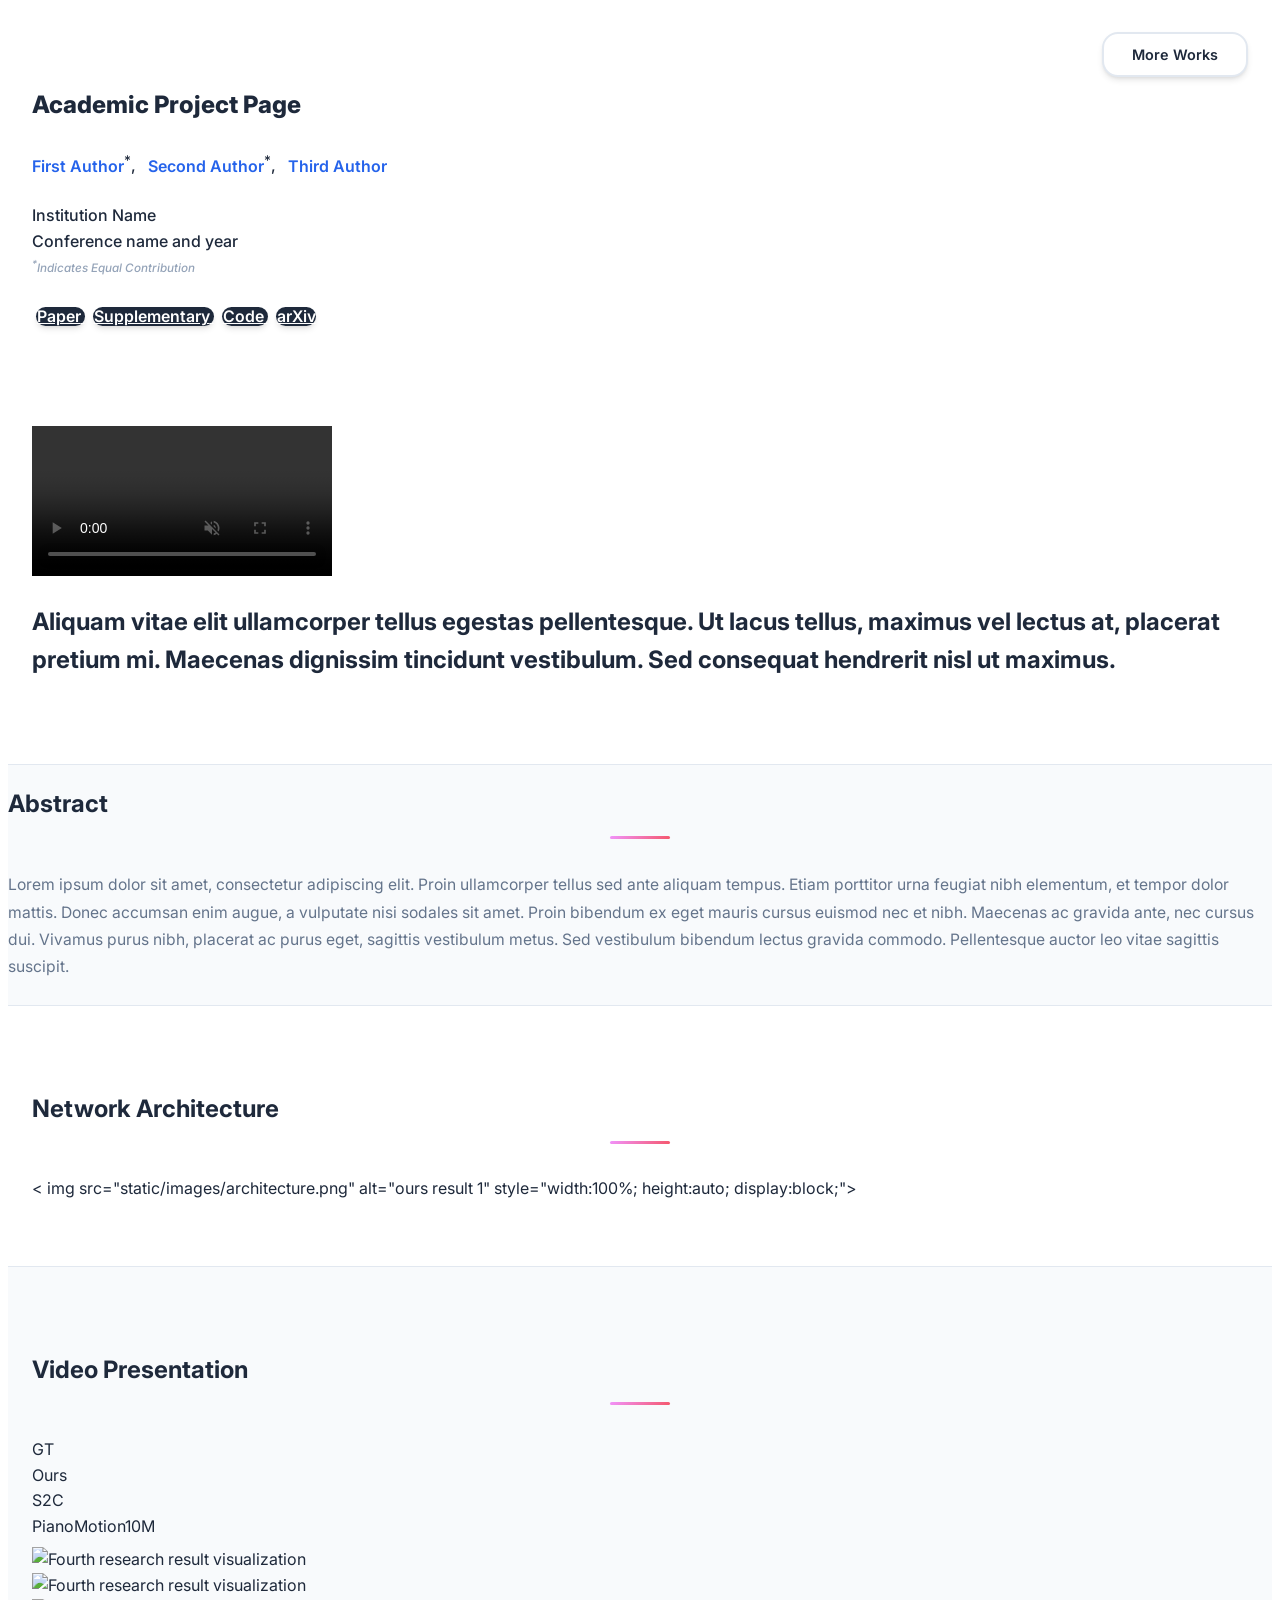
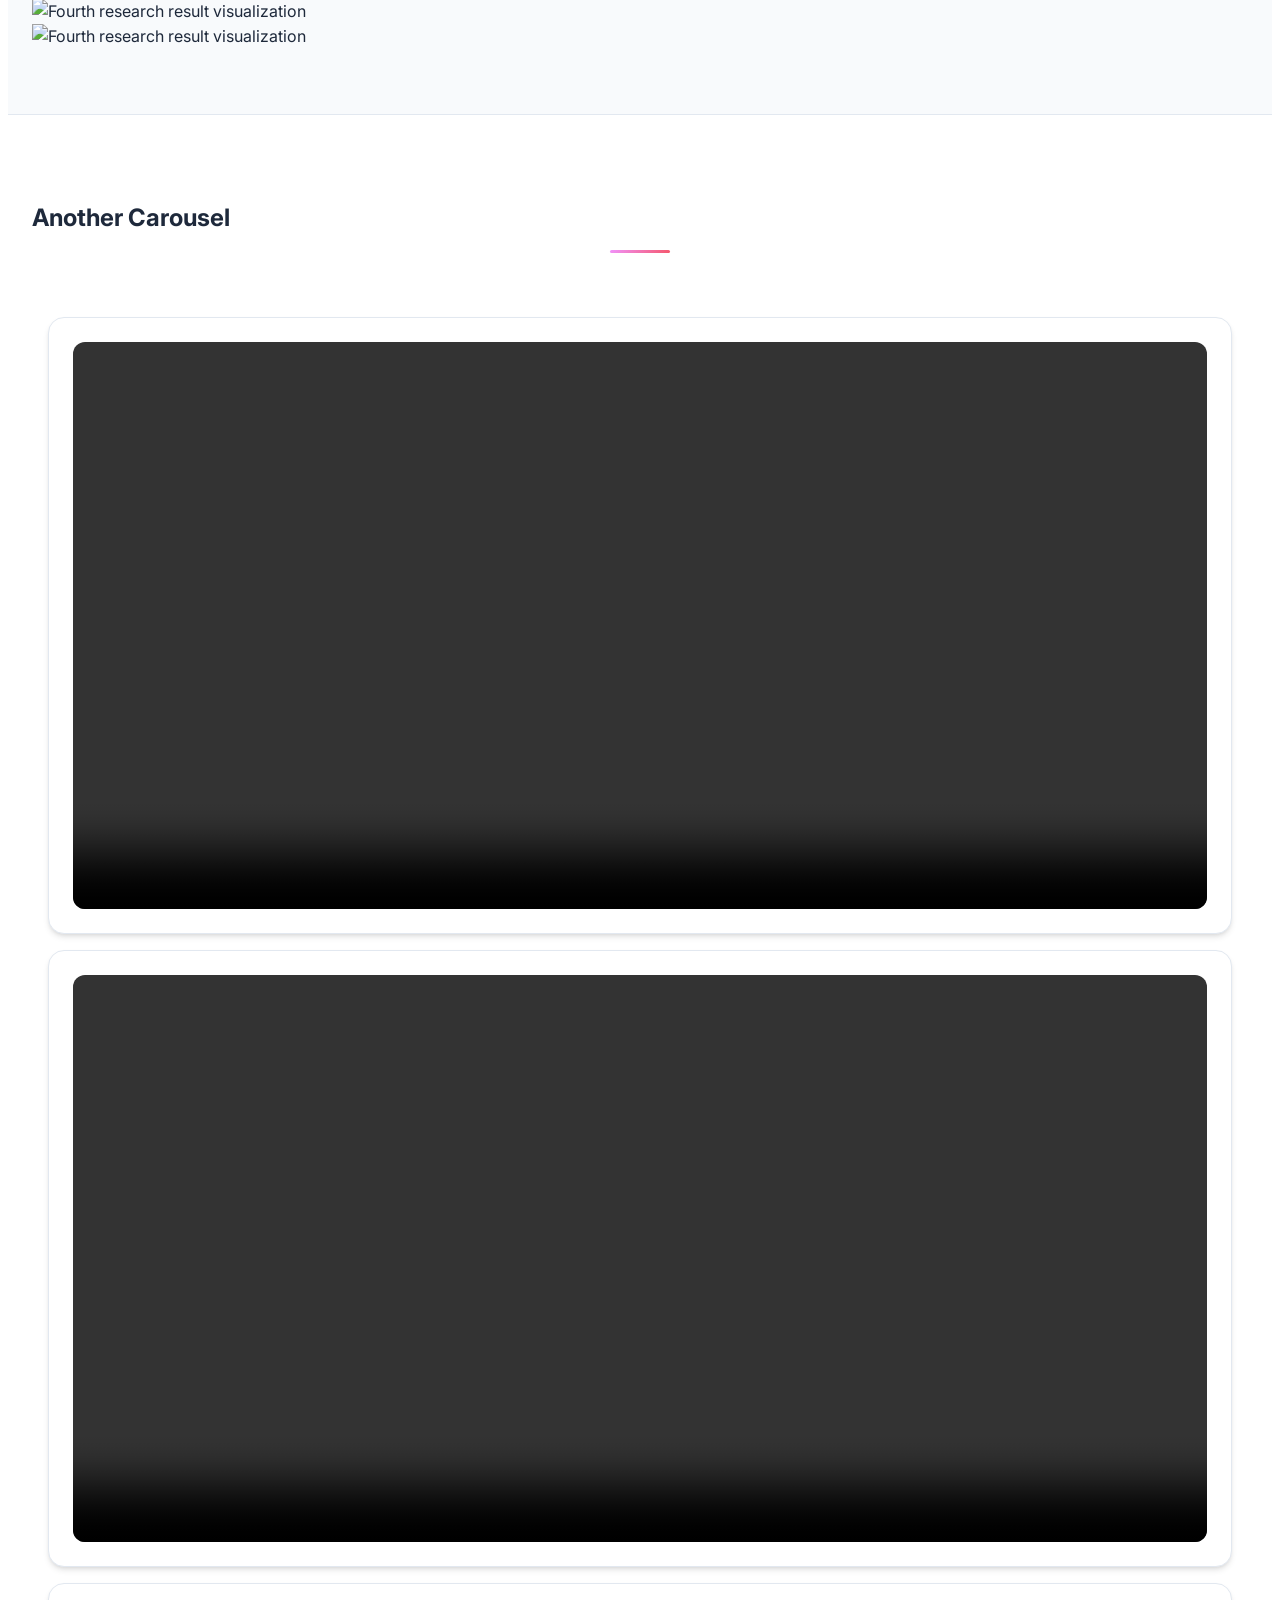
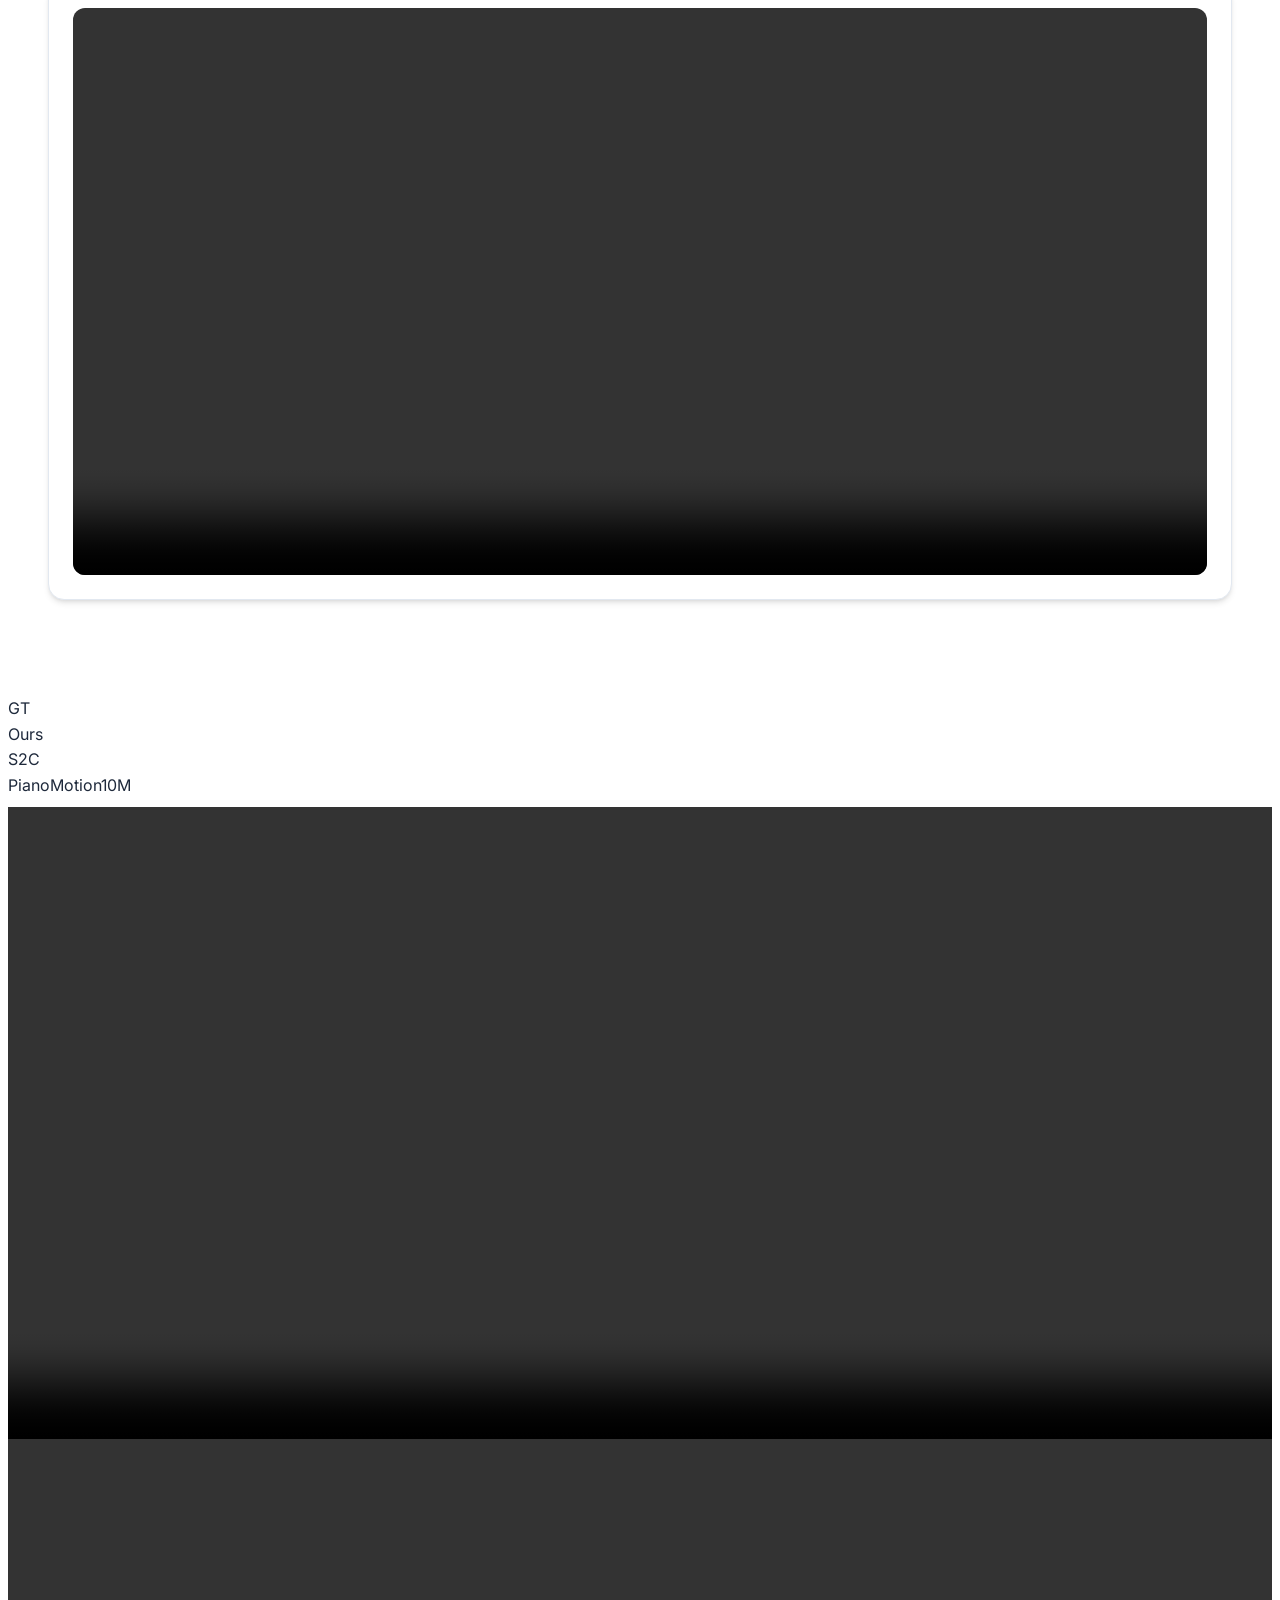
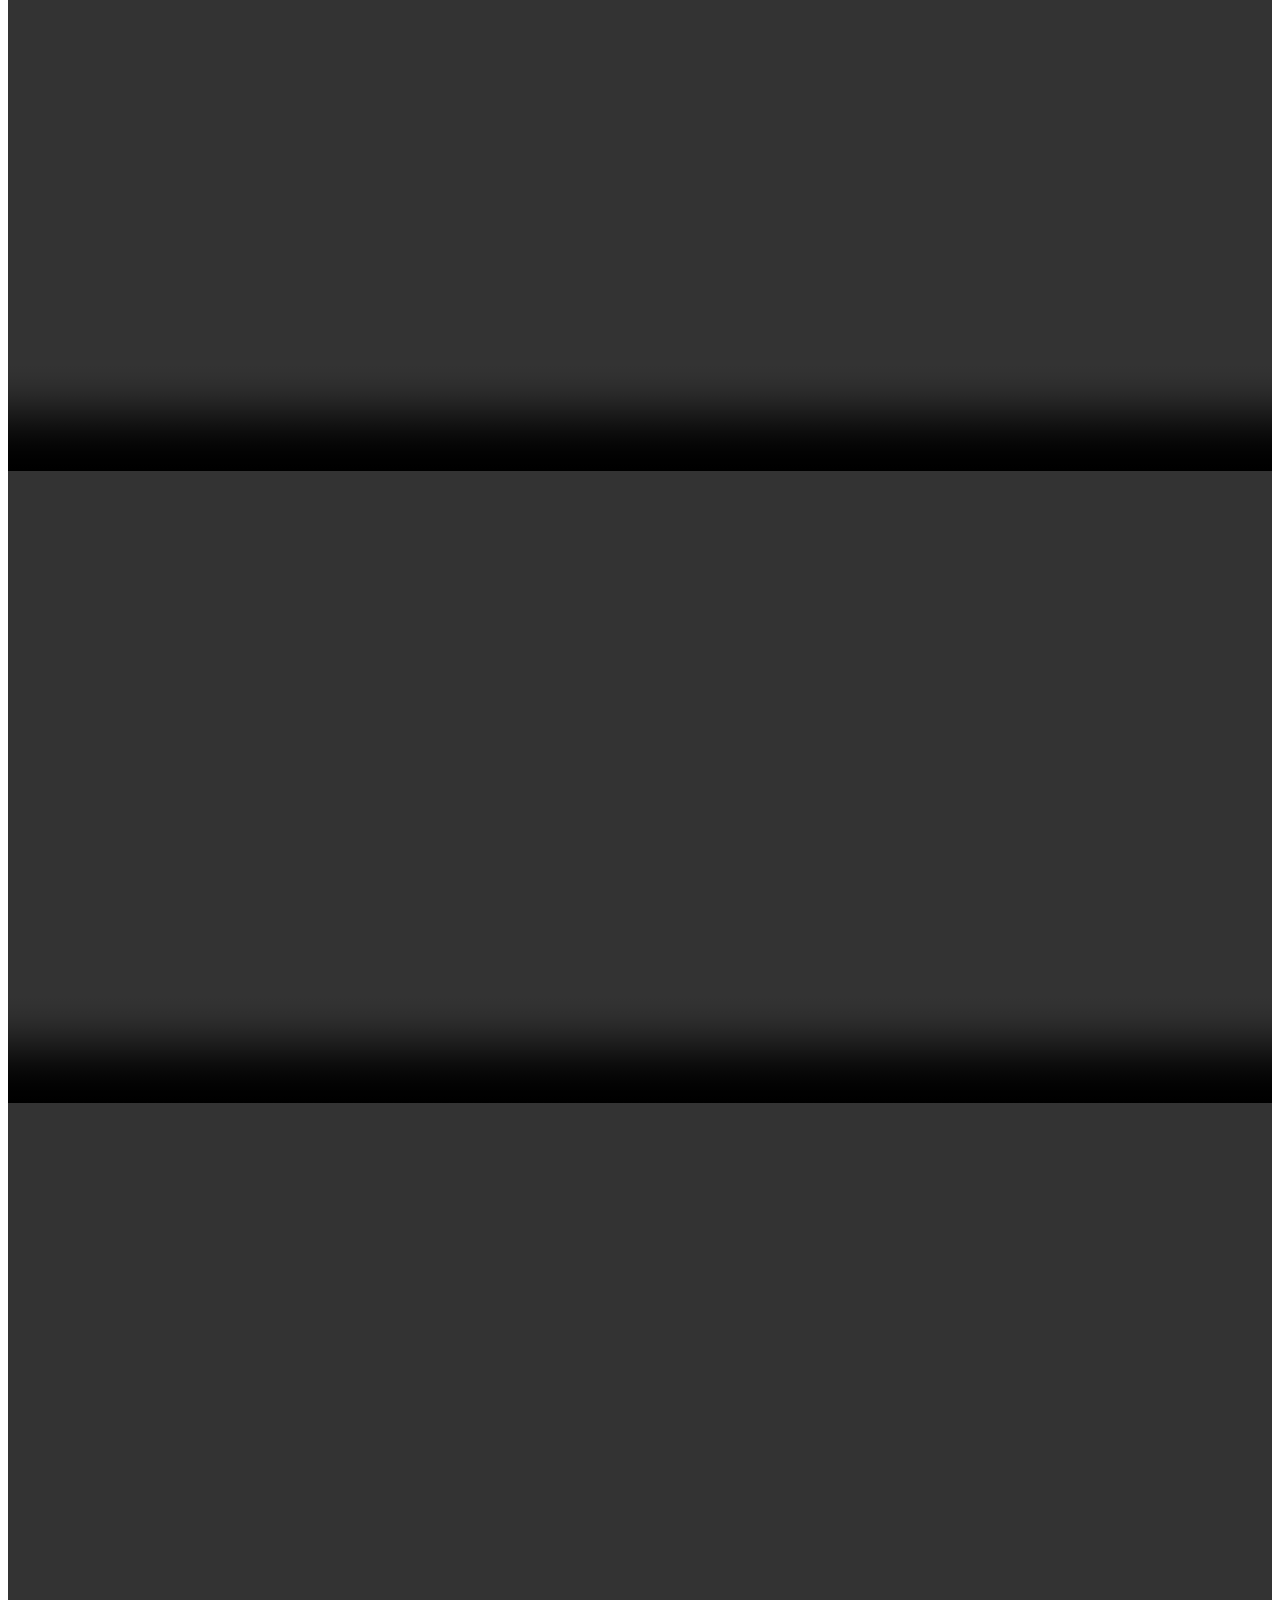
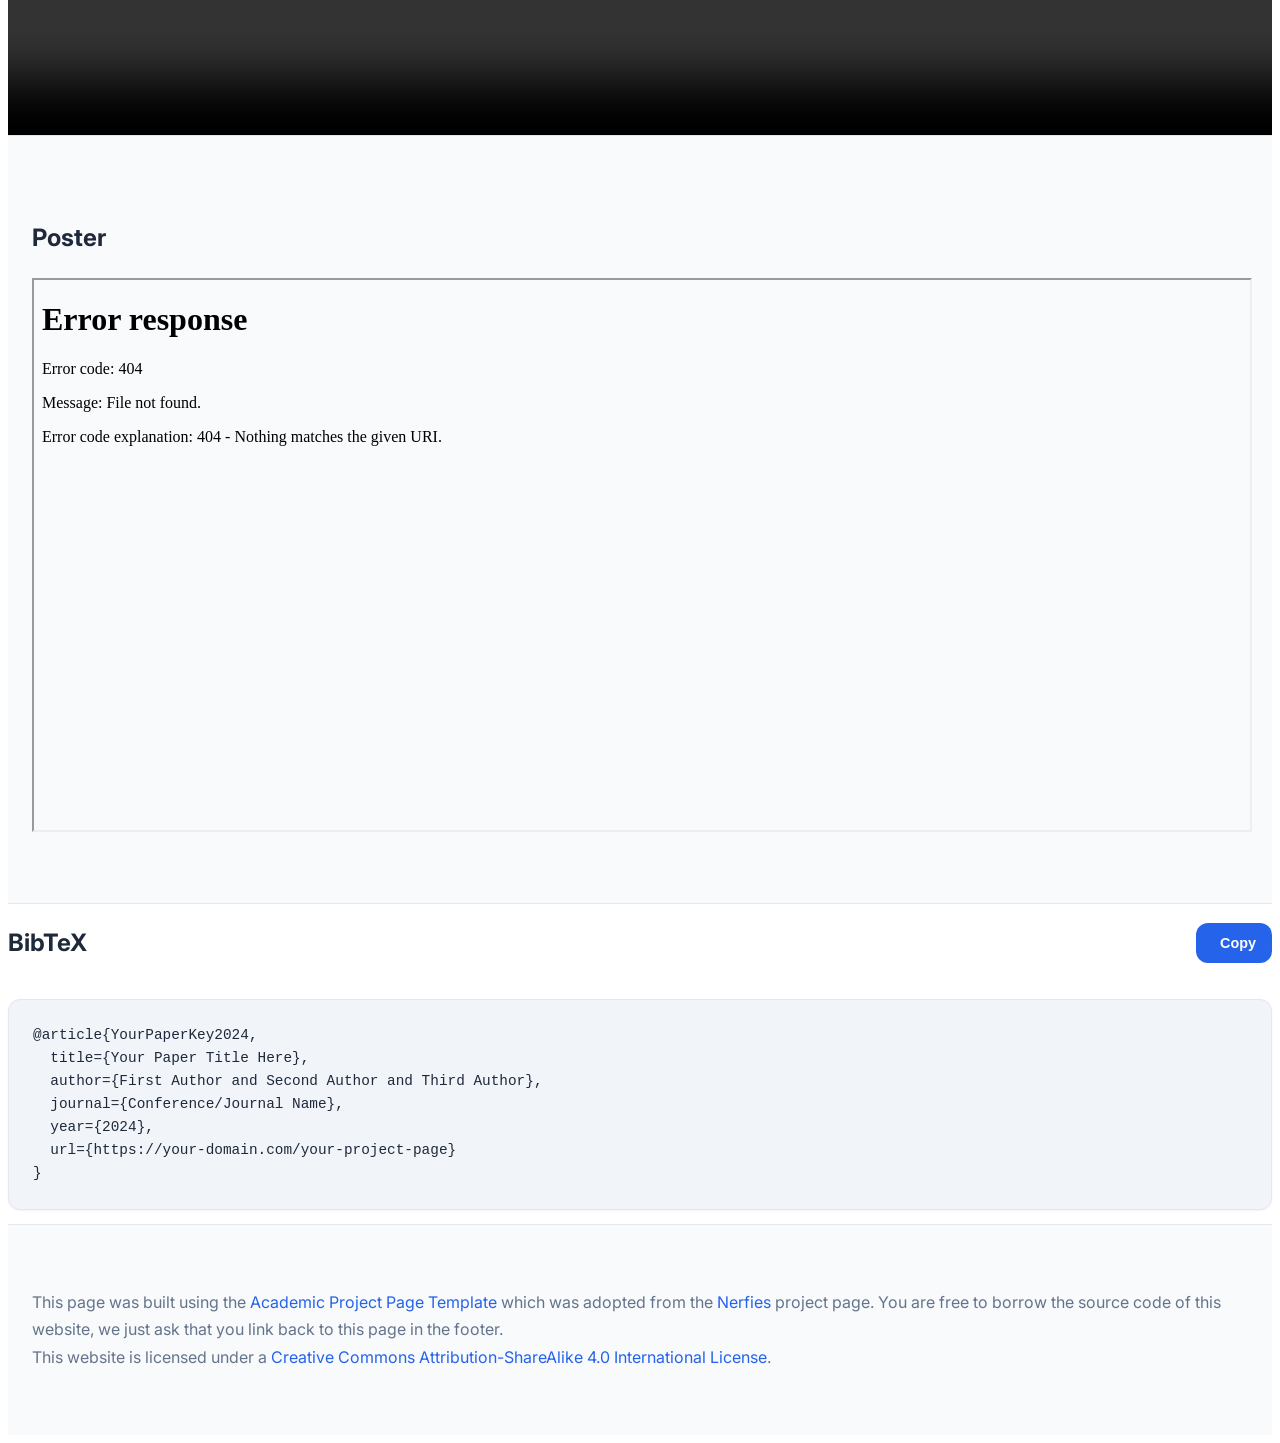
==== commit a7e7e86e: "latest version" ====
--- a/index copy.html
+++ b/index copy.html
@@ -445,7 +445,45 @@
 
 
 
-
+<!-- 列标题行（位于视频网格上方） -->
+      <div class="columns" style="margin-bottom: 0.5rem;">
+        <div class="column is-3 has-text-centered has-text-weight-bold">GT</div>
+        <div class="column is-3 has-text-centered has-text-weight-bold">Ours</div>
+        <div class="column is-3 has-text-centered has-text-weight-bold">S2C</div>
+        <div class="column is-3 has-text-centered has-text-weight-bold">PianoMotion10M</div>
+      </div>
+
+      <!-- 视频网格：is-multiline 允许换行，每个 column is-3 占据 25% 宽度 -->
+      <div class="columns is-multiline">
+        <!-- 第一行视频 -->
+        <div class="column is-3">
+          <div class="item">
+            <video poster="" controls muted loop preload="metadata" style="width:100%; height:auto; display:block;">
+              <source src="static/videos/carousel3.mp4" type="video/mp4">
+            </video>
+          </div>
+        </div>
+        <div class="column is-3">
+          <div class="item">
+            <video poster="" controls muted loop preload="metadata" style="width:100%; height:auto; display:block;">
+              <source src="static/videos/carousel2.mp4" type="video/mp4">
+            </video>
+          </div>
+        </div>
+        <div class="column is-3">
+          <div class="item">
+            <video poster="" controls muted loop preload="metadata" style="width:100%; height:auto; display:block;">
+              <source src="static/videos/carousel3.mp4" type="video/mp4">
+            </video>
+          </div>
+        </div>
+        <div class="column is-3">
+          <div class="item">
+            <video poster="" controls muted loop preload="metadata" style="width:100%; height:auto; display:block;">
+              <source src="static/videos/carousel3.mp4" type="video/mp4">
+            </video>
+          </div>
+        </div>
 
 
 <!-- Paper poster -->
--- a/static/css/index.css
+++ b/static/css/index.css
@@ -755,7 +755,8 @@
   -webkit-user-select: none;
 }
 
-.comparison-slider img {
+.comparison-slider img,
+.comparison-slider video {
   display: block;
   width: 100%;
   height: auto;
@@ -782,6 +783,26 @@
   width: 100%;
   height: auto;
   pointer-events: none;
+}
+
+.comparison-slider .comp-img-top-wrapper video {
+  display: block;
+  width: 100%;
+  height: auto;
+  pointer-events: none;
+}
+
+.comparison-slider.is-video {
+  aspect-ratio: 1 / 1;
+  background: #000;
+}
+
+.comparison-slider.is-video .comp-img-bottom,
+.comparison-slider.is-video .comp-img-top-wrapper video {
+  width: 100%;
+  height: 100%;
+  object-fit: cover;
+  object-position: center;
 }
 
 .comparison-slider .comp-divider {
@@ -853,30 +874,131 @@
   right: 12px;
 }
 
-/* Application 3x3 Grid */
-.app-grid {
+.comparison-note {
+  margin: -0.8rem 0 1.25rem;
+  color: var(--text-secondary);
+  font-size: 0.95rem;
+  line-height: 1.6;
+}
+
+.video-comparison-grid {
   display: grid;
   grid-template-columns: repeat(3, 1fr);
   gap: 1rem;
   margin-top: 1rem;
 }
 
-.app-grid-item {
+.video-comparison-item {
   text-align: center;
 }
 
-.app-grid-item h5 {
+.video-comparison-item h5 {
   font-family: 'Inter', sans-serif;
   font-weight: 600;
-  font-size: 0.8rem;
+  font-size: 0.9rem;
   color: var(--text-primary);
-  margin-bottom: 0.4rem;
+  margin-bottom: 0.5rem;
+}
+
+/* Video Demo Layout (4 rows, 1 group per row: image + 2 videos) */
+.video-demo-rows {
+  display: flex;
+  flex-direction: column;
+  gap: 2rem;
+  margin-top: 1.5rem;
+}
+
+.video-demo-row {
+  display: grid;
+  grid-template-columns: repeat(auto-fit, minmax(220px, 1fr));
+  gap: 1rem;
+}
+
+.video-demo-compare {
+  width: 100%;
+  aspect-ratio: 1 / 1;
+}
+
+.video-demo-compare .comp-img-bottom,
+.video-demo-compare .comp-img-top-wrapper,
+.video-demo-compare .comp-img-top-wrapper img {
+  width: 100%;
+  height: 100%;
+}
+
+.video-demo-compare .comp-img-bottom,
+.video-demo-compare .comp-img-top-wrapper img {
+  object-fit: cover;
+}
+
+.video-demo-image {
+  position: relative;
+  width: 100%;
+  aspect-ratio: 1 / 1;
+  background: var(--background-accent);
+  border-radius: var(--border-radius);
+  overflow: hidden;
+  box-shadow: var(--shadow-sm);
+}
+
+.video-demo-image img {
+  width: 100%;
+  height: 100%;
+  display: block;
+}
+
+.video-demo-label-image {
+  position: absolute;
+  top: 12px;
+  left: 12px;
+  background: rgba(0, 0, 0, 0.6);
+  color: white;
+  padding: 6px 12px;
+  border-radius: 4px;
+  font-size: 0.75rem;
+  font-weight: 600;
+  z-index: 10;
+}
+
+.video-demo-single-video {
+  position: relative;
+  width: 100%;
+  aspect-ratio: 1 / 1;
+  background: #000;
+  border-radius: var(--border-radius);
+  overflow: hidden;
+  box-shadow: var(--shadow-md);
+}
+
+.video-demo-single-video video {
+  width: 100%;
+  height: 100%;
+  object-fit: cover;
+  display: block;
+}
+
+.video-demo-label-video {
+  position: absolute;
+  top: 12px;
+  left: 12px;
+  background: rgba(0, 0, 0, 0.7);
+  color: white;
+  padding: 6px 12px;
+  border-radius: 4px;
+  font-size: 0.75rem;
+  font-weight: 600;
+  z-index: 10;
+  white-space: nowrap;
 }
 
 @media screen and (max-width: 768px) {
-  .app-grid {
-    grid-template-columns: repeat(2, 1fr);
+  .video-demo-row {
+    grid-template-columns: repeat(auto-fit, minmax(160px, 1fr));
     gap: 1rem;
+  }
+
+  .video-comparison-grid {
+    grid-template-columns: 1fr;
   }
 
   .comparison-slider .comp-handle {
@@ -889,13 +1011,10 @@
     padding: 3px 8px;
   }
 
-  .app-grid-item h5 {
-    font-size: 0.75rem;
-  }
 }
 
 @media screen and (max-width: 480px) {
-  .app-grid {
+  .video-comparison-grid {
     grid-template-columns: 1fr;
   }
 }
